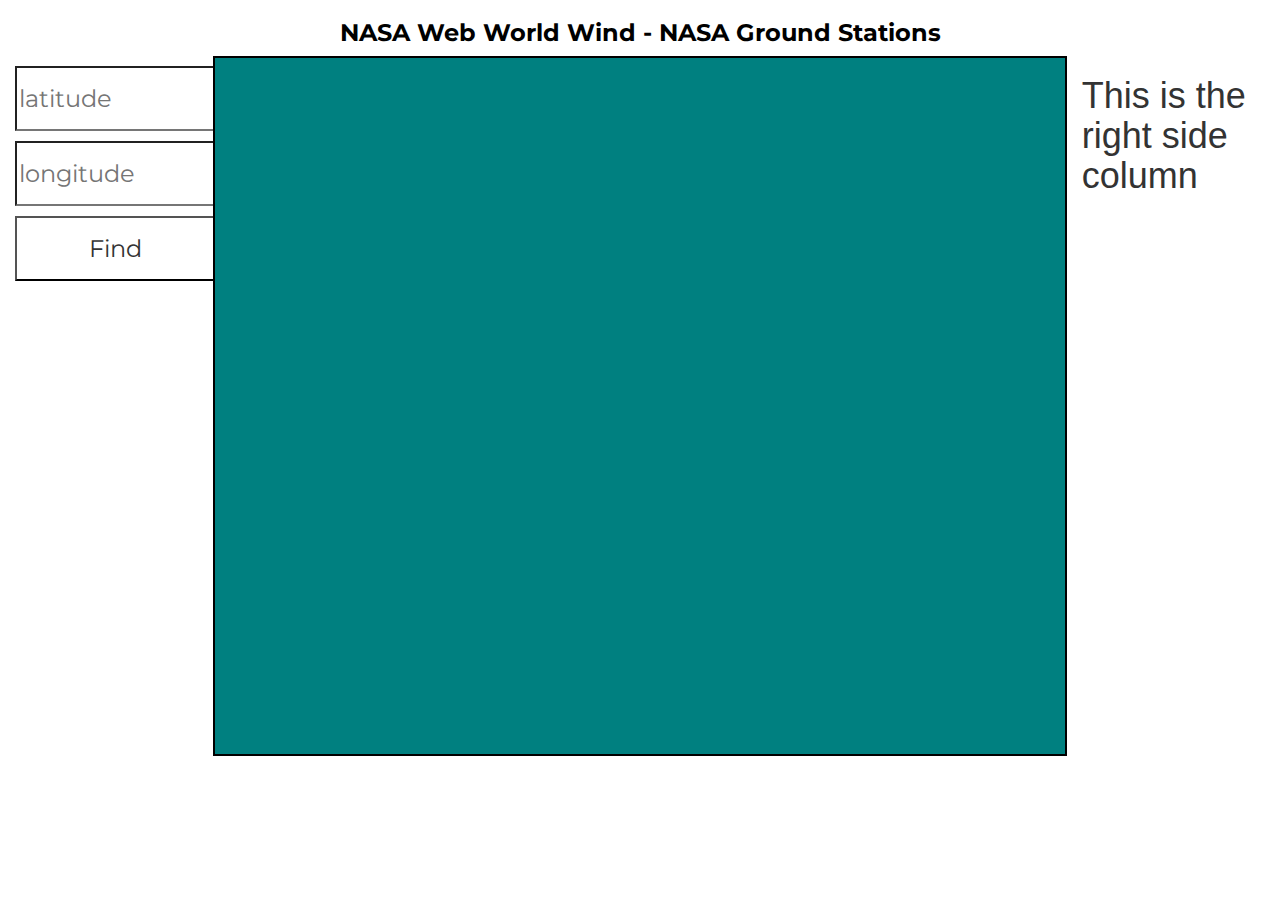
==== index.html @ ef0ef662 "bootstrap grid configured" ====
<!DOCTYPE html>
<html>
    <head lang="en">
        <meta charset="utf-8">

        <title>NASA World Wind</title>

        <!-- Fonts  -->
        <link href="https://fonts.googleapis.com/css?family=Montserrat" rel="stylesheet">

        <!-- Stylesheets -->
        <link href="stylesheets/index.css" rel="stylesheet">
        <link rel="stylesheet" type="text/css" href="https://maxcdn.bootstrapcdn.com/bootstrap/3.3.7/css/bootstrap.min.css">


        <!-- Scripts -->
        
        <script type="text/javascript" src="http://worldwindserver.net/webworldwind/worldwind.min.js"></script>
        
    </head>

    <body>
            <header>
                <h3>NASA Web World Wind - NASA Ground Stations</h3>
            </header>
        <div class="container-fluid">
            <div class="main-body-container row">
                <nav class=" col-xl-2 col-lg-2 col-md-2 col-sm-12 col-xs-12">
                    <form onsubmit="findLocation(event)">
                        <input type="text" name="latitudeInput" placeholder="latitude"></input>
                     <br>
                        <input type="text" name="longitudeInput" placeholder="longitude"></input>
                      <br>
                        <input type="submit" name="submit" value="Find"></input>
                    </form>
                </nav>
                <canvas id="worldWindCanvas" class="col-xl-8 col-lg-8 col-md-8 col-sm-12 col-xs-12">
                 This browser doesn't support HTML5. Please update your browser to view this content.
                </canvas>     
                <div class="col-xl-2 col-lg-2 col-md-2 col-sm-12 col-xs-12">
                    <h1>This is the right side column</h1>
                </div>
            </div>
        </div>
            <footer id="footer"></footer>
       
            <!-- load external script -->
            <script type="text/javascript" src="script.js"></script>
            <script src="https://ajax.googleapis.com/ajax/libs/jquery/3.1.1/jquery.min.js"></script>
            <script src="https://maxcdn.bootstrapcdn.com/bootstrap/3.3.7/js/bootstrap.min.js" ></script>
        
    </body>

</html>
---- stylesheets/index.css ----
body {
    background-color: azure;
}

canvas {
    height: 700px;
    width: 800px;
    touch-action: none;
    border: 2px solid black;
    background-color: teal;
    margin-bottom: 10px;
}

header {
    margin-right: auto;
    margin-left: auto;
}

header > h3 {
    font-family: 'montserrat';
    font-weight: bold;
    color: black;
    text-align: center;
}

nav {

}

form > input {
    margin-top: 10px;
    font-family: 'montserrat';
    background-color: transparent;
    bottom-border: 2px solid black;
    width: 200px;
    height: 65px;
    font-size: 24px;
}

footer{
    font-family: 'montserrat';
    font-size: 18px;
    clear: both;
    bottom: 0;
    width: 100%;
    text-align: center;
    background-color: lightgray;
    margin-top: 10px;
}
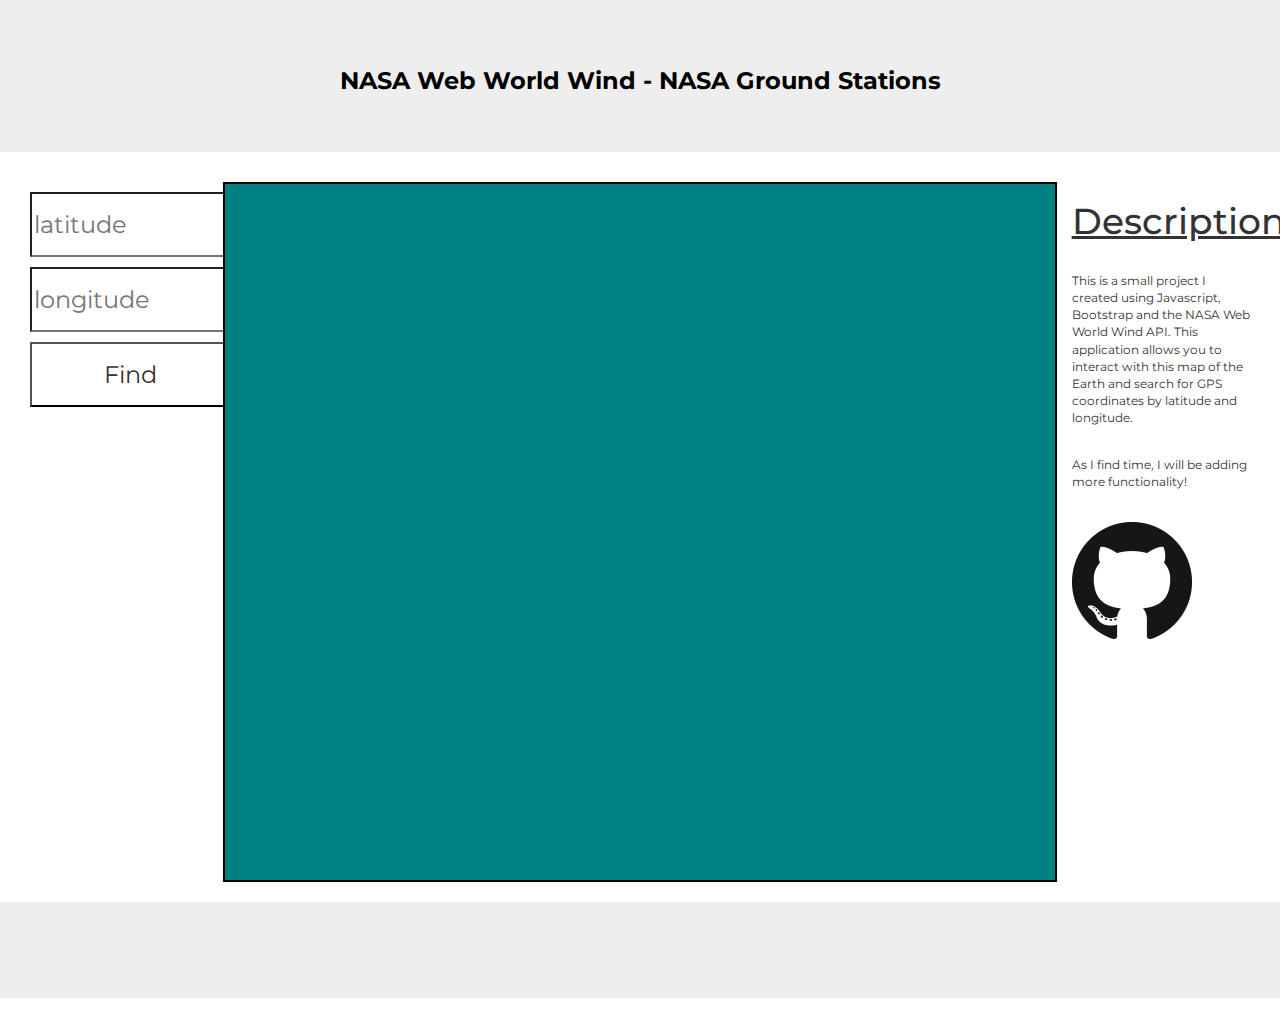
==== commit 62b2315f: "bootstrap updates" ====
--- a/index.html
+++ b/index.html
@@ -20,11 +20,11 @@
     </head>
 
     <body>
-            <header>
+            <header class="jumbotron">
                 <h3>NASA Web World Wind - NASA Ground Stations</h3>
             </header>
         <div class="container-fluid">
-            <div class="main-body-container row">
+            <div "row">
                 <nav class=" col-xl-2 col-lg-2 col-md-2 col-sm-12 col-xs-12">
                     <form onsubmit="findLocation(event)">
                         <input type="text" name="latitudeInput" placeholder="latitude"></input>
@@ -37,17 +37,27 @@
                 <canvas id="worldWindCanvas" class="col-xl-8 col-lg-8 col-md-8 col-sm-12 col-xs-12">
                  This browser doesn't support HTML5. Please update your browser to view this content.
                 </canvas>     
-                <div class="col-xl-2 col-lg-2 col-md-2 col-sm-12 col-xs-12">
-                    <h1>This is the right side column</h1>
+                <div id="description" class="col-xl-2 col-lg-2 col-md-2 col-sm-12 col-xs-12">
+                    <h1>Description</h1>
+                    <br>
+                    <p>This is a small project I created using Javascript, Bootstrap and the NASA Web World Wind API.
+                        This application allows you to interact with this map of the Earth and search for GPS coordinates by
+                        latitude and longitude.
+                    </p>
+                    <br>
+                    <p>As I find time, I will be adding more functionality!</p>
+                    <br>
+                    <img class"" src="assets/github.png"/>
+                    
                 </div>
             </div>
         </div>
-            <footer id="footer"></footer>
+            <footer class="jumbotron" id="footer"></footer>
        
             <!-- load external script -->
             <script type="text/javascript" src="script.js"></script>
-            <script src="https://ajax.googleapis.com/ajax/libs/jquery/3.1.1/jquery.min.js"></script>
-            <script src="https://maxcdn.bootstrapcdn.com/bootstrap/3.3.7/js/bootstrap.min.js" ></script>
+            <script src="https://code.jquery.com/jquery-3.1.1.slim.min.js"></script>
+            <script src="https://maxcdn.bootstrapcdn.com/bootstrap/3.3.7/js/bootstrap.min.js"></script>
         
     </body>
 
--- a/stylesheets/index.css
+++ b/stylesheets/index.css
@@ -24,7 +24,19 @@
 }
 
 nav {
+    margin-left: auto;
+    margin-right: auto;
+}
 
+#description > h1 {
+    font-family: 'montserrat';
+    text-decoration: underline;
+    text-align: center;
+}
+
+#description > p {
+    font-size: 12px;
+    font-family: 'montserrat';
 }
 
 form > input {
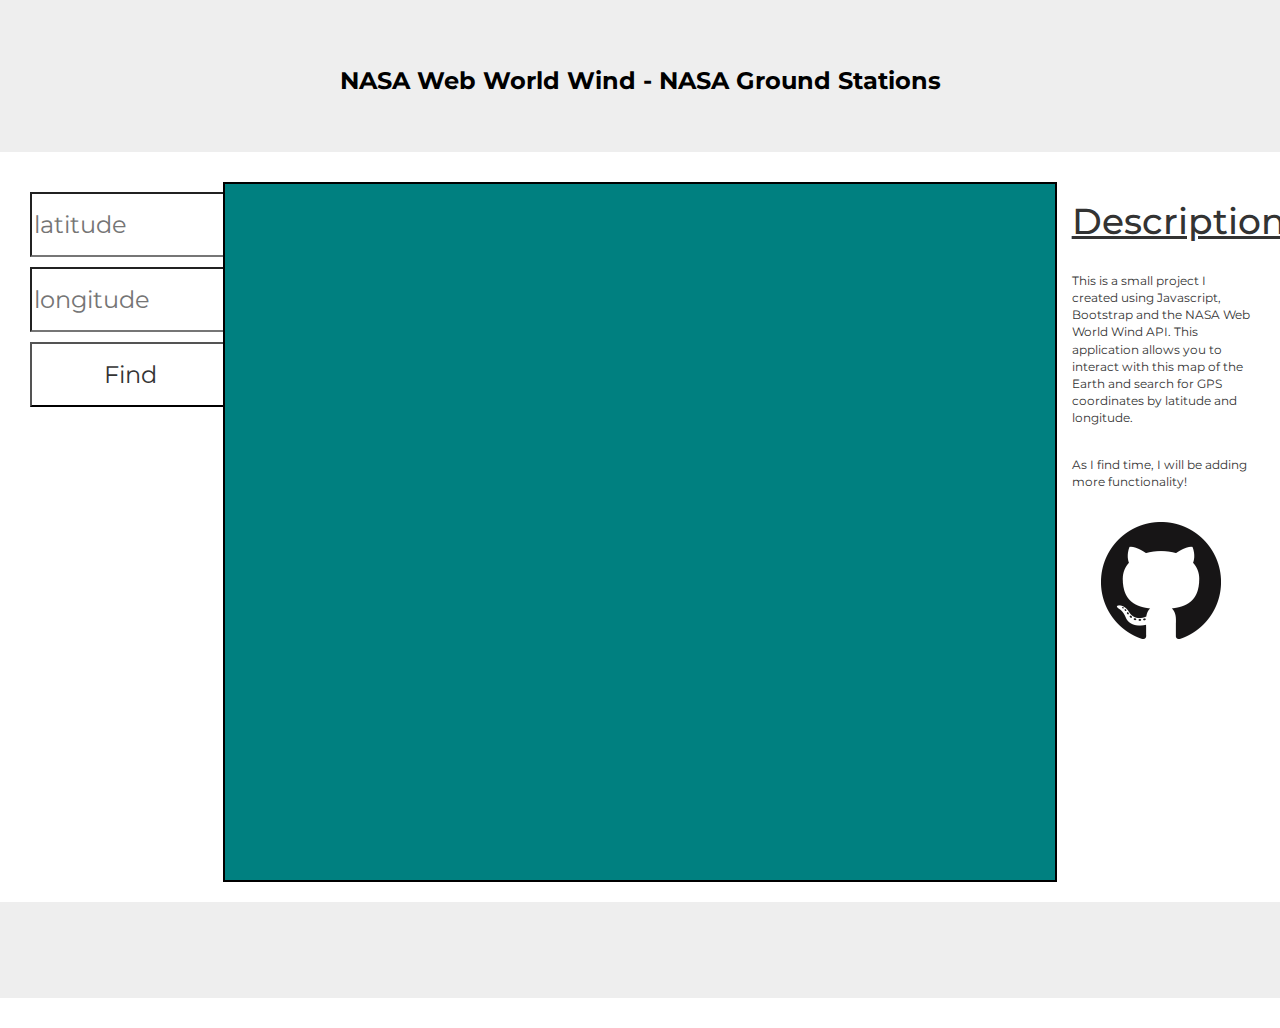
==== commit e5e43633: "finished git link config" ====
--- a/index.html
+++ b/index.html
@@ -20,20 +20,18 @@
     </head>
 
     <body>
-            <header class="jumbotron">
-                <h3>NASA Web World Wind - NASA Ground Stations</h3>
-            </header>
+        <header class="jumbotron">
+            <h3>NASA Web World Wind - NASA Ground Stations</h3>
+        </header>
         <div class="container-fluid">
             <div "row">
-                <nav class=" col-xl-2 col-lg-2 col-md-2 col-sm-12 col-xs-12">
-                    <form onsubmit="findLocation(event)">
-                        <input type="text" name="latitudeInput" placeholder="latitude"></input>
-                     <br>
-                        <input type="text" name="longitudeInput" placeholder="longitude"></input>
-                      <br>
-                        <input type="submit" name="submit" value="Find"></input>
-                    </form>
-                </nav>
+                <form class="col-xl-2 col-lg-2 col-md-2 col-sm-12 col-xs-12" onsubmit="findLocation(event)">
+                    <input type="text" name="latitudeInput" placeholder="latitude"></input>
+                    <br>
+                    <input type="text" name="longitudeInput" placeholder="longitude"></input>
+                    <br>
+                    <input type="submit" name="submit" value="Find"></input>
+                </form>
                 <canvas id="worldWindCanvas" class="col-xl-8 col-lg-8 col-md-8 col-sm-12 col-xs-12">
                  This browser doesn't support HTML5. Please update your browser to view this content.
                 </canvas>     
@@ -47,18 +45,20 @@
                     <br>
                     <p>As I find time, I will be adding more functionality!</p>
                     <br>
-                    <img class"" src="assets/github.png"/>
-                    
+                    <div class="row">
+                        <a target="_blank" href="https://github.com/zbennett10">
+                            <img class="center-block" src="assets/github.png"/>
+                        </a>
+                    </div>
                 </div>
             </div>
         </div>
-            <footer class="jumbotron" id="footer"></footer>
+        <footer class="jumbotron" id="footer"></footer>
        
-            <!-- load external script -->
-            <script type="text/javascript" src="script.js"></script>
-            <script src="https://code.jquery.com/jquery-3.1.1.slim.min.js"></script>
-            <script src="https://maxcdn.bootstrapcdn.com/bootstrap/3.3.7/js/bootstrap.min.js"></script>
-        
+        <!-- load external script -->
+        <script type="text/javascript" src="script.js"></script>
+        <script src="https://code.jquery.com/jquery-3.1.1.slim.min.js"></script>
+        <script src="https://maxcdn.bootstrapcdn.com/bootstrap/3.3.7/js/bootstrap.min.js"></script>
     </body>
 
 </html>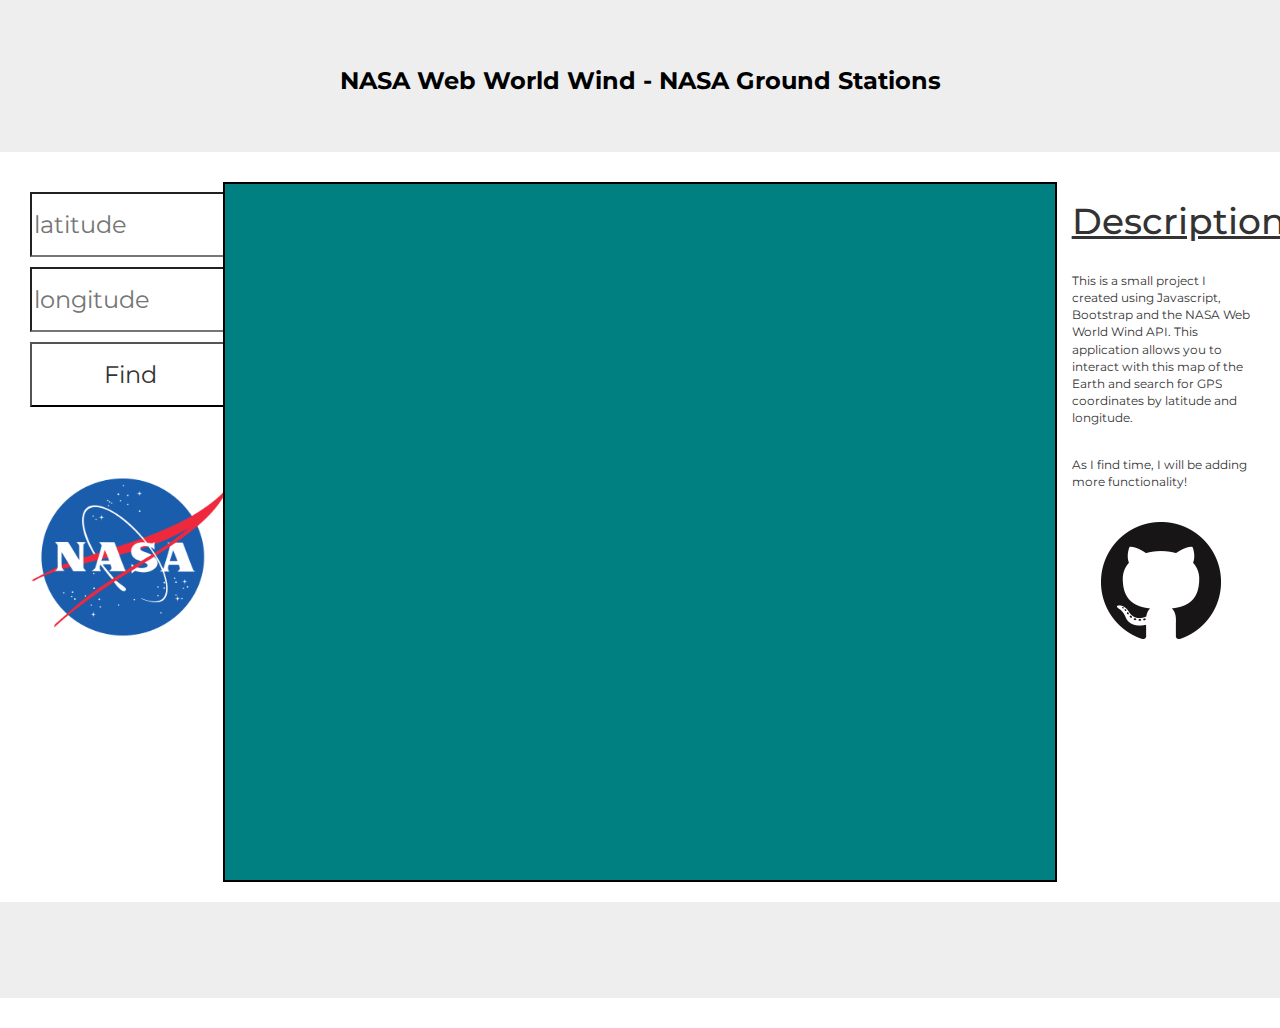
==== commit 8a1f5c29: "added initial animation" ====
--- a/index.html
+++ b/index.html
@@ -25,17 +25,20 @@
         </header>
         <div class="container-fluid">
             <div "row">
-                <form class="col-xl-2 col-lg-2 col-md-2 col-sm-12 col-xs-12" onsubmit="findLocation(event)">
-                    <input type="text" name="latitudeInput" placeholder="latitude"></input>
-                    <br>
-                    <input type="text" name="longitudeInput" placeholder="longitude"></input>
-                    <br>
-                    <input type="submit" name="submit" value="Find"></input>
-                </form>
-                <canvas id="worldWindCanvas" class="col-xl-8 col-lg-8 col-md-8 col-sm-12 col-xs-12">
+                <div id="searchFormContainer" class="col-xl-2 col-lg-2 col-md-12 col-sm-12 col-xs-12">
+                    <form id="searchForm" onsubmit="findLocation(event)">
+                        <input type="text" name="latitudeInput" placeholder="latitude"></input>
+                        <br>
+                        <input type="text" name="longitudeInput" placeholder="longitude"></input>
+                        <br>
+                        <input type="submit" name="submit" value="Find"></input>
+                    </form>
+                    <img id="nasaLogo" src="assets/nasa.png"/>
+                </div>
+                <canvas id="worldWindCanvas" class="col-xl-8 col-lg-8 col-md-12 col-sm-12 col-xs-12">
                  This browser doesn't support HTML5. Please update your browser to view this content.
                 </canvas>     
-                <div id="description" class="col-xl-2 col-lg-2 col-md-2 col-sm-12 col-xs-12">
+                <div id="description" class="col-xl-2 col-lg-2 col-md-12 col-sm-12 col-xs-12">
                     <h1>Description</h1>
                     <br>
                     <p>This is a small project I created using Javascript, Bootstrap and the NASA Web World Wind API.
--- a/stylesheets/index.css
+++ b/stylesheets/index.css
@@ -23,11 +23,6 @@
     text-align: center;
 }
 
-nav {
-    margin-left: auto;
-    margin-right: auto;
-}
-
 #description > h1 {
     font-family: 'montserrat';
     text-decoration: underline;
@@ -49,6 +44,12 @@
     font-size: 24px;
 }
 
+#nasaLogo {
+    margin-top: 70px;
+    height: 160px;
+    width: 200px;
+}
+
 footer{
     font-family: 'montserrat';
     font-size: 18px;
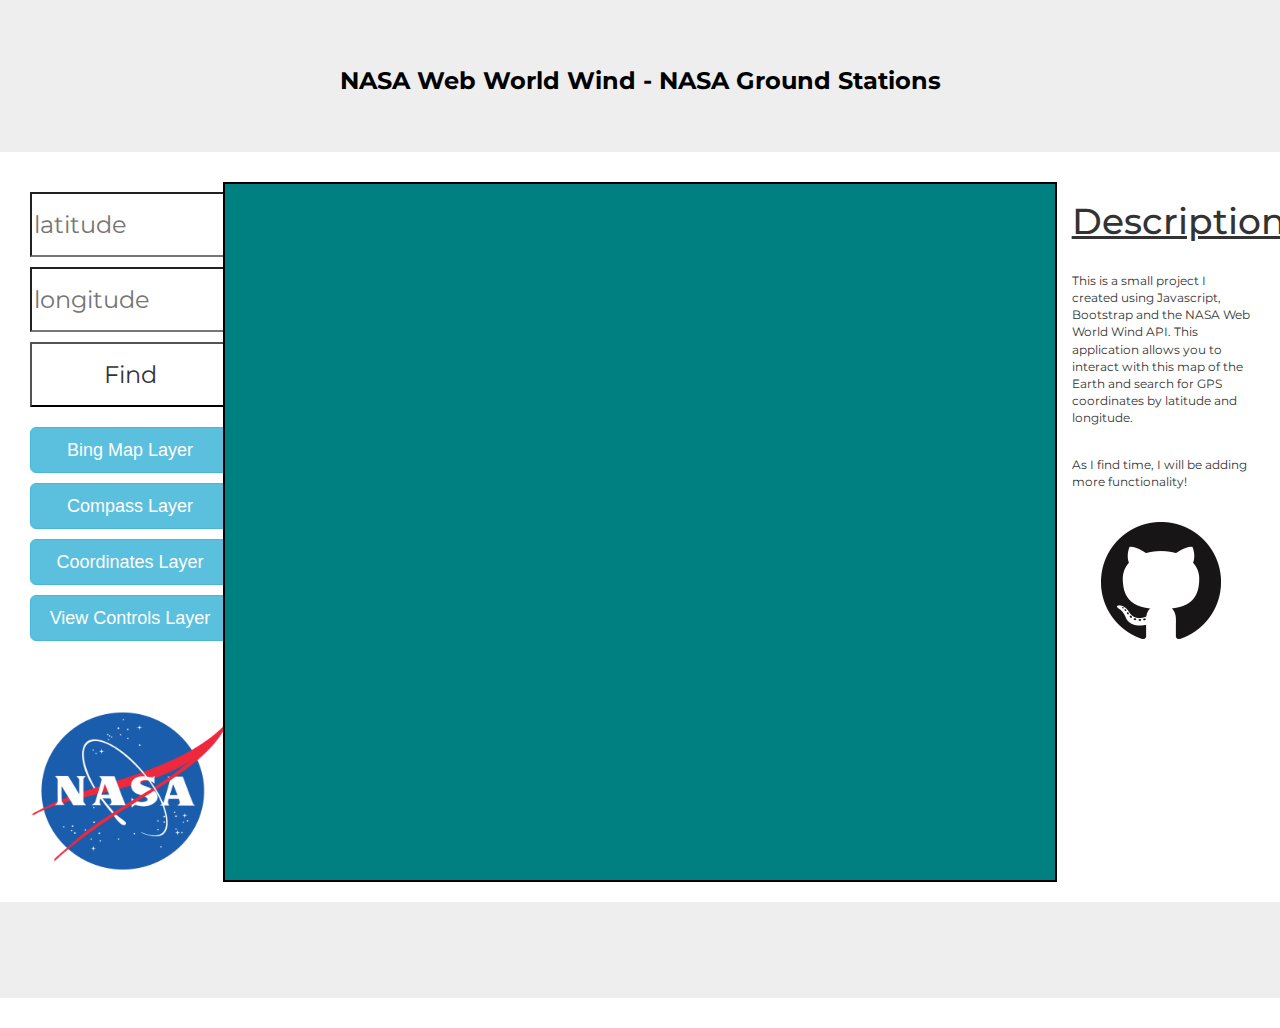
==== commit 4b3a668e: "added button group to show/hide layers" ====
--- a/index.html
+++ b/index.html
@@ -33,6 +33,12 @@
                         <br>
                         <input type="submit" name="submit" value="Find"></input>
                     </form>
+                    <div id="layerButtonContainer" class="btn-group-lg" role="group">
+                        <button type="button" data-layer="bingAerial" class="btn btn-lg btn-info">Bing Map Layer</button>
+                        <button type="button" data-layer="compass" class="btn btn-lg btn-info">Compass Layer</button>
+                        <button type="button" data-layer="coordinates" class="btn btn-lg btn-info">Coordinates Layer</button>
+                        <button type="button" data-layer="viewControls" class="btn btn-lg btn-info">View Controls Layer</button>
+                    </div>
                     <img id="nasaLogo" src="assets/nasa.png"/>
                 </div>
                 <canvas id="worldWindCanvas" class="col-xl-8 col-lg-8 col-md-12 col-sm-12 col-xs-12">
--- a/stylesheets/index.css
+++ b/stylesheets/index.css
@@ -60,3 +60,19 @@
     background-color: lightgray;
     margin-top: 10px;
 }
+
+#layerButtonContainer {
+    margin-top: 20px;
+    width: 80px;
+}
+
+#layerButtonContainer > button {
+    width: 200px;
+    margin-left: auto;
+    margin-right: auto;
+    font-size: 18px;
+}
+
+#layerButtonContainer > button:not(:first-child) {
+    margin-top: 10px;
+}
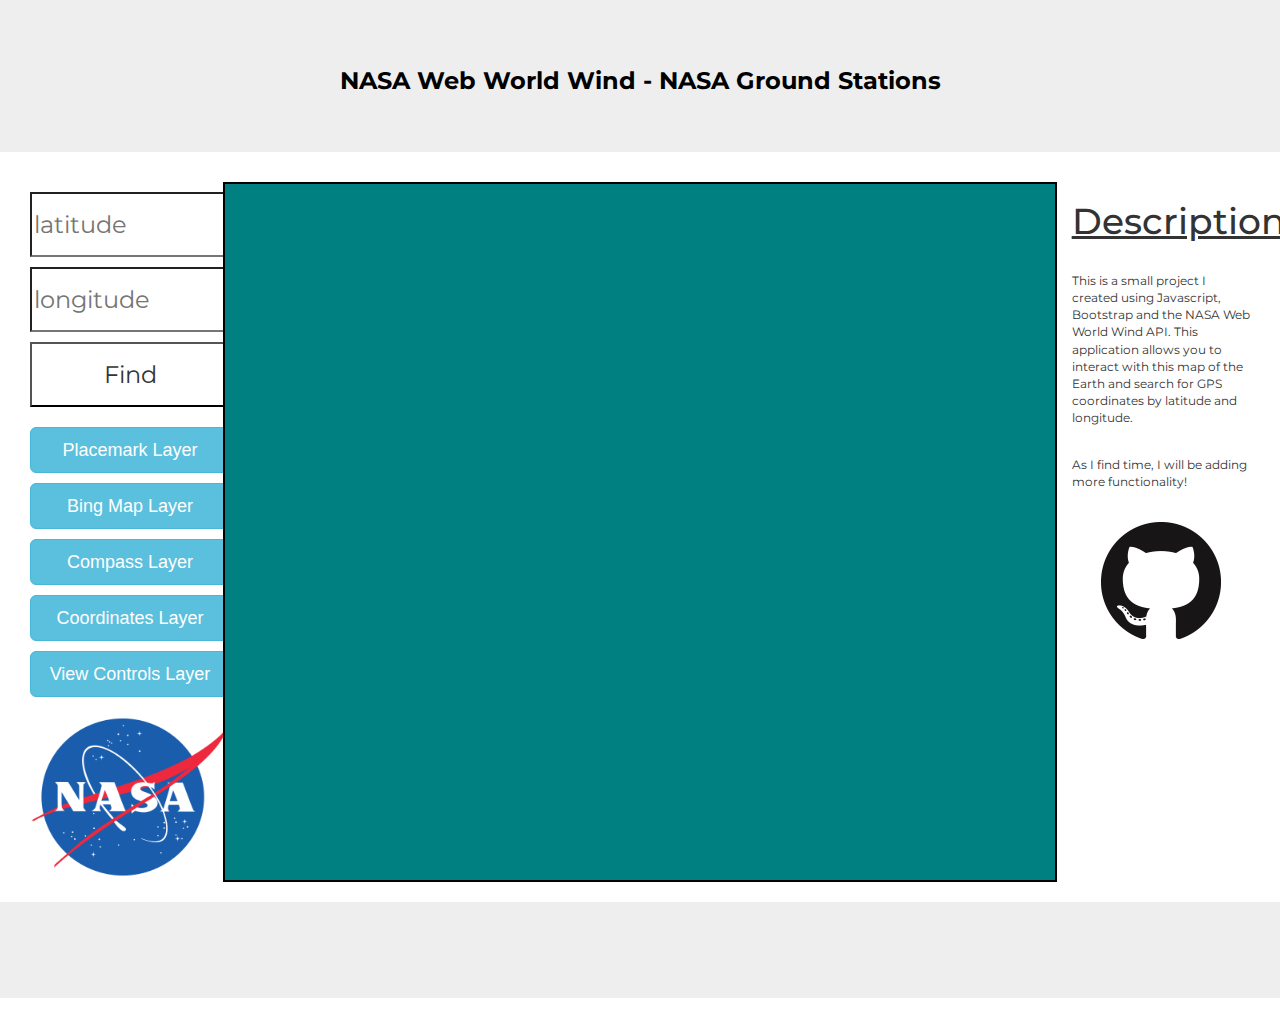
==== commit 368ea9d9: "completed show/hide button group layer" ====
--- a/index.html
+++ b/index.html
@@ -34,6 +34,7 @@
                         <input type="submit" name="submit" value="Find"></input>
                     </form>
                     <div id="layerButtonContainer" class="btn-group-lg" role="group">
+                        <button type="button" data-layer="placemarks" class="btn btn-lg btn-info">Placemark Layer</button>
                         <button type="button" data-layer="bingAerial" class="btn btn-lg btn-info">Bing Map Layer</button>
                         <button type="button" data-layer="compass" class="btn btn-lg btn-info">Compass Layer</button>
                         <button type="button" data-layer="coordinates" class="btn btn-lg btn-info">Coordinates Layer</button>
--- a/stylesheets/index.css
+++ b/stylesheets/index.css
@@ -45,7 +45,7 @@
 }
 
 #nasaLogo {
-    margin-top: 70px;
+    margin-top: 20px;
     height: 160px;
     width: 200px;
 }
